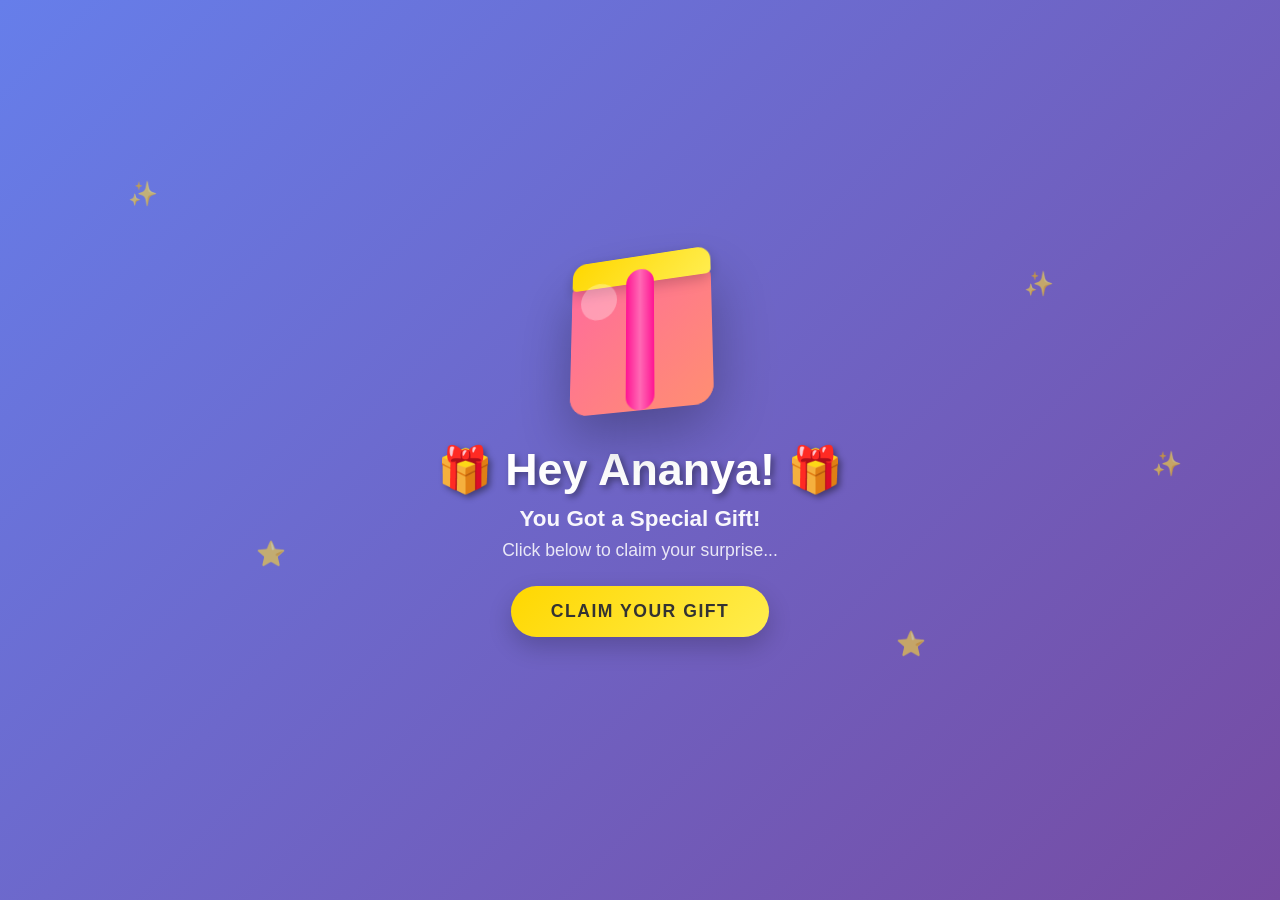
==== index.html @ fb7cb446 "intial commit" ====
<!DOCTYPE html>
<html lang="en">
<head>
    <meta charset="UTF-8">
    <meta name="viewport" content="width=device-width, initial-scale=1.0">
    <title>MyAnyu.com - A Special Surprise For Ananya 💕</title>
    <link rel="stylesheet" href="styles.css">
</head>
<body class="no-scroll">
    <!-- Page 1: Claim Gift Hamper -->
    <div id="claimPage" class="page active full-screen">
        <div class="page-center">
            <div class="gift-wrapper">
                <div class="gift-container">
                    <div class="gift-box">
                        <div class="gift-top"></div>
                        <div class="gift-front"></div>
                        <div class="gift-ribbon"></div>
                        <div class="gift-shine"></div>
                        <div class="gift-particles"></div>
                    </div>
                </div>
                <h1 class="title slide-in-title">🎁 Hey Ananya! 🎁</h1>
                <p class="subtitle fade-in">You Got a Special Gift!</p>
                <p class="subtitle-small fade-in">Click below to claim your surprise...</p>
                <button id="claimBtn" class="btn btn-primary pulse-btn">Claim Your Gift</button>
            </div>
            <div class="floating-stars">
                <span class="star">✨</span>
                <span class="star">⭐</span>
                <span class="star">✨</span>
                <span class="star">⭐</span>
                <span class="star">✨</span>
            </div>
        </div>
    </div>

    <!-- Page 2: Dating Proposal -->
    <div id="proposalPage" class="page full-screen">
        <div class="page-center">
            <div class="reveal-wrapper">
                <div class="reveal-box slide-up">
                    <h1 class="reveal-title">✨ Ananya... ✨</h1>
                    <div class="name-reveal">
                        <h2 class="boy-name bounce-in">💙 YASH 💙</h2>
                    </div>
                    <p class="subtitle-proposal fade-in-delay">The boy in your heart secretly! 💕</p>
                </div>

                <div class="question-box slide-up-delay">
                    <h3 class="question">Would you like to date him? 💑</h3>
                    <div class="buttons-container">
                        <button id="noBtn" class="btn btn-secondary shake-btn">No</button>
                        <button id="yesBtnInitial" class="btn btn-success">Yes</button>
                    </div>
                </div>

                <!-- Emoji message (appears after 5 no attempts) -->
                <div id="emojiMessage" class="emoji-message hidden">
                    <div class="angry-emoji bounce-emoji">😠💕</div>
                    <p class="emoji-text">What's wrong with dating me?? 🥺 Please...</p>
                    <button id="yesBtnFinal" class="btn btn-success btn-large pulse-btn">YES! ❤️</button>
                </div>
            </div>
        </div>
    </div>

    <!-- Celebration Page -->
    <div id="celebrationPage" class="page full-screen">
        <div class="page-center">
            <div class="celebration-wrapper">
                <div class="celebration-content zoom-in">
                    <h1 class="celebration-title bounce">🎉 YES! 🎉</h1>
                    <p class="celebration-message">Ananya, I knew you felt the same! 💕</p>
                    <div class="hearts-animation"></div>
                </div>
                <div class="confetti-container"></div>
            </div>
        </div>
    </div>

    <script src="script.js"></script>
</body>
</html>
---- styles.css ----
* {
    margin: 0;
    padding: 0;
    box-sizing: border-box;
}

html {
    height: 100%;
    overflow: hidden;
}

body {
    font-family: 'Segoe UI', Tahoma, Geneva, Verdana, sans-serif;
    background: linear-gradient(135deg, #667eea 0%, #764ba2 100%);
    height: 100vh;
    width: 100vw;
    display: flex;
    align-items: center;
    justify-content: center;
    overflow: hidden;
}

body.no-scroll {
    overflow: hidden !important;
}

.page {
    display: none;
    opacity: 0;
    transition: opacity 0.6s ease;
    width: 100vw;
    height: 100vh;
    position: fixed;
    top: 0;
    left: 0;
    z-index: 100;
    pointer-events: none;
}

.page.active {
    display: flex;
    opacity: 1;
    pointer-events: auto;
    z-index: 100;
}

.full-screen {
    display: flex;
    align-items: center;
    justify-content: center;
}

.page-center {
    width: 100%;
    height: 100%;
    display: flex;
    align-items: center;
    justify-content: center;
    flex-direction: column;
    position: relative;
}

/* ===== CLAIM PAGE ===== */
#claimPage {
    background: linear-gradient(135deg, #667eea 0%, #764ba2 100%);
}

.gift-wrapper {
    text-align: center;
    z-index: 10;
    animation: fadeInScale 0.8s ease;
}

@keyframes fadeInScale {
    from {
        opacity: 0;
        transform: scale(0.8);
    }
    to {
        opacity: 1;
        transform: scale(1);
    }
}

.gift-container {
    margin-bottom: 30px;
    animation: float 3s ease-in-out infinite;
    perspective: 1000px;
}

@keyframes float {
    0%, 100% { transform: translateY(0px) rotateZ(0deg); }
    25% { transform: translateY(-20px) rotateZ(-2deg); }
    50% { transform: translateY(-30px) rotateZ(2deg); }
    75% { transform: translateY(-20px) rotateZ(-2deg); }
}

.gift-box {
    position: relative;
    width: 150px;
    height: 150px;
    margin: 0 auto;
    background: linear-gradient(135deg, #ff6b9d 0%, #ff8e72 100%);
    border-radius: 20px;
    box-shadow: 0 20px 60px rgba(0, 0, 0, 0.3), inset -2px -2px 5px rgba(0, 0, 0, 0.2);
    transform: rotateX(20deg) rotateY(-20deg);
    animation: spin 4s linear infinite;
}

@keyframes spin {
    0% { transform: rotateX(20deg) rotateY(-20deg); }
    50% { transform: rotateX(20deg) rotateY(340deg); }
    100% { transform: rotateX(20deg) rotateY(320deg); }
}

.gift-top {
    position: absolute;
    top: -15px;
    left: 50%;
    transform: translateX(-50%);
    width: 100%;
    height: 30px;
    background: linear-gradient(135deg, #ffd700 0%, #ffed4e 100%);
    border-radius: 15px 15px 5px 5px;
    box-shadow: 0 5px 15px rgba(0, 0, 0, 0.2);
    animation: bounce 1s ease-in-out infinite;
}

@keyframes bounce {
    0%, 100% { transform: translateX(-50%) translateY(0); }
    50% { transform: translateX(-50%) translateY(-8px); }
}

.gift-front {
    width: 100%;
    height: 100%;
    border-radius: 20px;
    background: linear-gradient(135deg, #ff6b9d 0%, #ff8e72 100%);
}

.gift-ribbon {
    position: absolute;
    top: 0;
    left: 50%;
    transform: translateX(-50%);
    width: 30px;
    height: 150px;
    background: linear-gradient(90deg, #ff1493 0%, #ff69b4 50%, #ff1493 100%);
    border-radius: 15px;
    animation: ribbonWave 2s ease-in-out infinite;
}

@keyframes ribbonWave {
    0%, 100% { transform: translateX(-50%) skewY(0deg); }
    50% { transform: translateX(-50%) skewY(5deg); }
}

.gift-shine {
    position: absolute;
    top: 10px;
    left: 10px;
    width: 40px;
    height: 40px;
    background: rgba(255, 255, 255, 0.3);
    border-radius: 50%;
    animation: shine 2s ease-in-out infinite;
}

@keyframes shine {
    0%, 100% { opacity: 0.3; }
    50% { opacity: 0.8; }
}

.gift-particles {
    position: absolute;
    width: 100%;
    height: 100%;
}

.title {
    color: white;
    font-size: 2.8em;
    margin-bottom: 10px;
    text-shadow: 3px 3px 6px rgba(0, 0, 0, 0.4);
    animation: slideDown 0.8s ease;
    font-weight: 900;
}

@keyframes slideDown {
    from {
        opacity: 0;
        transform: translateY(-40px);
    }
    to {
        opacity: 1;
        transform: translateY(0);
    }
}

.slide-in-title {
    animation: slideDown 0.8s ease;
}

.subtitle {
    color: rgba(255, 255, 255, 0.95);
    font-size: 1.4em;
    margin-bottom: 8px;
    font-weight: 600;
    animation: fadeIn 1s ease 0.3s both;
}

.subtitle-small {
    color: rgba(255, 255, 255, 0.85);
    font-size: 1.1em;
    margin-bottom: 25px;
    animation: fadeIn 1s ease 0.5s both;
}

@keyframes fadeIn {
    from { opacity: 0; }
    to { opacity: 1; }
}

.fade-in {
    animation: fadeIn 1s ease 0.3s both;
}

.fade-in-delay {
    animation: fadeIn 1s ease 0.5s both;
}

/* ===== BUTTONS ===== */
.btn {
    padding: 15px 40px;
    border: none;
    border-radius: 50px;
    font-size: 1.1em;
    font-weight: 600;
    cursor: pointer;
    transition: all 0.3s ease;
    box-shadow: 0 10px 25px rgba(0, 0, 0, 0.2);
    text-transform: uppercase;
    letter-spacing: 1.5px;
    position: relative;
    overflow: hidden;
    z-index: 50;
    pointer-events: auto;
}

.btn::before {
    content: '';
    position: absolute;
    top: 0;
    left: -100%;
    width: 100%;
    height: 100%;
    background: rgba(255, 255, 255, 0.3);
    transition: left 0.5s ease;
    z-index: -1;
}

.btn:hover::before {
    left: 100%;
}

.btn:hover {
    transform: translateY(-3px);
    box-shadow: 0 15px 40px rgba(0, 0, 0, 0.3);
}

.btn:active {
    transform: translateY(-1px);
}

.btn-primary {
    background: linear-gradient(135deg, #ffd700 0%, #ffed4e 100%);
    color: #333;
    animation: slideUp 0.8s ease 0.6s both;
}

.btn-primary:hover {
    background: linear-gradient(135deg, #ffed4e 0%, #ffd700 100%);
}

@keyframes slideUp {
    from {
        opacity: 0;
        transform: translateY(30px);
    }
    to {
        opacity: 1;
        transform: translateY(0);
    }
}

.pulse-btn {
    animation: pulse 1.5s ease-in-out infinite;
}

@keyframes pulse {
    0%, 100% { transform: scale(1); box-shadow: 0 10px 25px rgba(0, 0, 0, 0.2); }
    50% { transform: scale(1.08); box-shadow: 0 15px 40px rgba(0, 0, 0, 0.4); }
}

.btn-secondary {
    background: linear-gradient(135deg, #ff6b9d 0%, #ff8e72 100%);
    color: white;
    position: fixed;
}

.btn-secondary:hover {
    background: linear-gradient(135deg, #ff8e72 0%, #ff6b9d 100%);
}

.shake-btn {
    animation: shake 0.5s ease-in-out;
}

@keyframes shake {
    0%, 100% { transform: translateX(0); }
    25% { transform: translateX(-5px); }
    75% { transform: translateX(5px); }
}

.btn-success {
    background: linear-gradient(135deg, #00d4ff 0%, #0099ff 100%);
    color: white;
    animation: slideUp 0.8s ease 0.7s both;
}

.btn-success:hover {
    background: linear-gradient(135deg, #0099ff 0%, #00d4ff 100%);
}

.btn-large {
    padding: 20px 60px;
    font-size: 1.4em;
    animation: pulse 1s ease-in-out infinite;
    margin-top: 20px;
}

/* ===== FLOATING STARS ===== */
.floating-stars {
    position: absolute;
    width: 100%;
    height: 100%;
    pointer-events: none;
    top: 0;
    left: 0;
}

.star {
    position: absolute;
    font-size: 1.5em;
    animation: starFloat 4s ease-in-out infinite;
    opacity: 0.6;
}

.star:nth-child(1) { left: 10%; top: 20%; animation-delay: 0s; }
.star:nth-child(2) { left: 20%; top: 60%; animation-delay: 0.5s; }
.star:nth-child(3) { left: 80%; top: 30%; animation-delay: 1s; }
.star:nth-child(4) { left: 70%; top: 70%; animation-delay: 1.5s; }
.star:nth-child(5) { left: 90%; top: 50%; animation-delay: 2s; }

@keyframes starFloat {
    0%, 100% { transform: translateY(0px); opacity: 0.3; }
    50% { transform: translateY(-30px); opacity: 0.8; }
}

/* ===== PROPOSAL PAGE ===== */
#proposalPage {
    background: linear-gradient(135deg, #667eea 0%, #764ba2 100%);
}

.reveal-wrapper {
    display: flex;
    flex-direction: column;
    gap: 30px;
    align-items: center;
    width: 100%;
    max-width: 600px;
    z-index: 10;
    perspective: 1000px;
}

.reveal-box {
    background: rgba(255, 255, 255, 0.95);
    padding: 50px 40px;
    border-radius: 30px;
    box-shadow: 0 20px 60px rgba(0, 0, 0, 0.3);
    backdrop-filter: blur(10px);
    text-align: center;
    animation: slideUp 0.8s ease;
}

@keyframes slideUp {
    from {
        opacity: 0;
        transform: translateY(50px) rotateX(10deg);
    }
    to {
        opacity: 1;
        transform: translateY(0) rotateX(0deg);
    }
}

.slide-up {
    animation: slideUp 0.8s ease;
}

.slide-up-delay {
    animation: slideUp 0.8s ease 0.2s both;
}

.reveal-title {
    color: #764ba2;
    font-size: 1.8em;
    margin-bottom: 20px;
    font-weight: 700;
    animation: scaleIn 0.6s ease;
}

@keyframes scaleIn {
    from {
        opacity: 0;
        transform: scale(0);
    }
    to {
        opacity: 1;
        transform: scale(1);
    }
}

.name-reveal {
    margin: 35px 0;
    position: relative;
    padding: 20px;
    background: linear-gradient(135deg, rgba(255, 107, 157, 0.1), rgba(255, 156, 114, 0.1));
    border-radius: 20px;
}

.boy-name {
    color: #ff6b9d;
    font-size: 3.8em;
    font-weight: 900;
    text-shadow: 3px 3px 8px rgba(255, 107, 157, 0.3);
    margin: 0;
    letter-spacing: 2px;
    animation: heartbeat 1.2s ease-in-out infinite;
}

@keyframes heartbeat {
    0%, 100% { transform: scale(1); }
    25% { transform: scale(1.05); }
    50% { transform: scale(1.1); }
    75% { transform: scale(1.05); }
}

.bounce-in {
    animation: bounceInScale 0.8s cubic-bezier(0.68, -0.55, 0.265, 1.55) 0.3s both;
}

@keyframes bounceInScale {
    from {
        opacity: 0;
        transform: scale(0) rotateZ(-180deg);
    }
    to {
        opacity: 1;
        transform: scale(1) rotateZ(0deg);
    }
}

.subtitle-proposal {
    color: #764ba2;
    font-size: 1.35em;
    font-weight: 600;
    margin: 15px 0 0 0;
}

.question-box {
    background: rgba(255, 255, 255, 0.95);
    padding: 45px 40px;
    border-radius: 30px;
    box-shadow: 0 20px 60px rgba(0, 0, 0, 0.3);
    backdrop-filter: blur(10px);
    width: 100%;
    animation: slideUp 0.8s ease 0.2s both;
}

.question {
    color: #764ba2;
    font-size: 1.85em;
    margin-bottom: 40px;
    font-weight: 700;
    animation: slideInLeft 0.6s ease 0.4s both;
}

@keyframes slideInLeft {
    from {
        opacity: 0;
        transform: translateX(-30px);
    }
    to {
        opacity: 1;
        transform: translateX(0);
    }
}

.buttons-container {
    display: flex;
    gap: 25px;
    justify-content: center;
    flex-wrap: wrap;
    animation: slideInRight 0.6s ease 0.5s both;
}

@keyframes slideInRight {
    from {
        opacity: 0;
        transform: translateX(30px);
    }
    to {
        opacity: 1;
        transform: translateX(0);
    }
}

#noBtn {
    position: fixed;
    z-index: 60;
    pointer-events: auto;
    animation: slideUp 0.8s ease 0.7s both;
}

#yesBtnInitial {
    position: relative;
    min-width: 150px;
}

/* ===== EMOJI MESSAGE ===== */
.emoji-message {
    background: rgba(255, 255, 255, 0.95);
    padding: 50px 40px;
    border-radius: 30px;
    box-shadow: 0 20px 60px rgba(0, 0, 0, 0.3);
    backdrop-filter: blur(10px);
    display: none;
    text-align: center;
    animation: popIn 0.6s cubic-bezier(0.68, -0.55, 0.265, 1.55);
    width: 100%;
}

@keyframes popIn {
    from {
        opacity: 0;
        transform: scale(0) rotateZ(-10deg);
    }
    to {
        opacity: 1;
        transform: scale(1) rotateZ(0deg);
    }
}

.emoji-message.show {
    display: block;
}

.hidden {
    display: none !important;
}

.angry-emoji {
    font-size: 5.5em;
    animation: bounce 0.7s ease infinite;
    margin-bottom: 20px;
}

@keyframes bounce {
    0%, 100% { transform: translateY(0) rotateZ(0deg); }
    25% { transform: translateY(-15px) rotateZ(-5deg); }
    50% { transform: translateY(-25px) rotateZ(5deg); }
    75% { transform: translateY(-15px) rotateZ(-5deg); }
}

.bounce-emoji {
    animation: bounce 0.7s ease infinite;
}

.emoji-text {
    color: #764ba2;
    font-size: 1.6em;
    margin: 20px 0 30px 0;
    font-weight: 600;
    animation: fadeIn 0.8s ease 0.2s both;
}

/* ===== CELEBRATION PAGE ===== */
#celebrationPage {
    background: linear-gradient(135deg, #00d4ff 0%, #0099ff 100%);
}

.celebration-wrapper {
    position: relative;
    width: 100%;
    height: 100%;
    display: flex;
    align-items: center;
    justify-content: center;
    overflow: hidden;
}

.celebration-content {
    z-index: 10;
    text-align: center;
    animation: zoomIn 0.8s cubic-bezier(0.68, -0.55, 0.265, 1.55);
}

@keyframes zoomIn {
    from {
        opacity: 0;
        transform: scale(0) rotateZ(-180deg);
    }
    to {
        opacity: 1;
        transform: scale(1) rotateZ(0deg);
    }
}

.zoom-in {
    animation: zoomIn 0.8s cubic-bezier(0.68, -0.55, 0.265, 1.55);
}

.celebration-title {
    color: white;
    font-size: 4.5em;
    font-weight: 900;
    text-shadow: 4px 4px 8px rgba(0, 0, 0, 0.3);
    margin-bottom: 20px;
    animation: bounce 0.7s ease infinite;
    letter-spacing: 2px;
}

.bounce {
    animation: bounce 0.7s ease infinite;
}

.celebration-message {
    color: rgba(255, 255, 255, 0.98);
    font-size: 1.9em;
    font-weight: 600;
    margin-bottom: 40px;
    animation: slideUp 0.8s ease 0.3s both;
}

/* ===== HEARTS ANIMATION ===== */
.hearts-animation {
    position: relative;
    width: 100%;
    height: 300px;
    margin: 40px 0;
}

.heart {
    position: absolute;
    left: 50%;
    bottom: 0;
    font-size: 2.5em;
    animation: heartFloat 3s ease-out infinite;
    pointer-events: none;
    filter: drop-shadow(0 0 5px rgba(255, 107, 157, 0.5));
}

@keyframes heartFloat {
    0% {
        opacity: 1;
        transform: translateX(-50%) translateY(0) scale(1);
    }
    50% {
        opacity: 1;
    }
    100% {
        opacity: 0;
        transform: translateX(-50%) translateY(-400px) scale(0.3);
    }
}

/* ===== CONFETTI ===== */
.confetti-container {
    position: fixed;
    top: 0;
    left: 0;
    width: 100%;
    height: 100%;
    pointer-events: none;
    z: 999;
}

.confetti {
    position: fixed;
    width: 12px;
    height: 12px;
    pointer-events: none;
    animation: confettiFall 3.5s ease-out forwards;
    border-radius: 2px;
}

@keyframes confettiFall {
    0% {
        opacity: 1;
        transform: translateY(-10vh) rotateZ(0) translateX(0);
    }
    100% {
        opacity: 0;
        transform: translateY(100vh) rotateZ(720deg) translateX(100px);
    }
}

/* ===== RESPONSIVE DESIGN ===== */
@media (max-width: 768px) {
    .title {
        font-size: 2.2em;
    }

    .subtitle {
        font-size: 1.2em;
    }

    .boy-name {
        font-size: 2.8em;
    }

    .btn {
        padding: 12px 30px;
        font-size: 1em;
    }

    .btn-large {
        padding: 15px 40px;
        font-size: 1.2em;
    }

    .buttons-container {
        flex-direction: column;
    }

    #noBtn, #yesBtnInitial {
        width: 100%;
    }

    .reveal-box, .question-box, .emoji-message {
        padding: 30px 20px;
    }

    .celebration-title {
        font-size: 3.2em;
    }

    .celebration-message {
        font-size: 1.4em;
    }

    .angry-emoji {
        font-size: 4em;
    }

    .gift-container {
        margin-bottom: 20px;
    }

    .gift-box {
        width: 120px;
        height: 120px;
    }
}

@media (max-width: 480px) {
    body {
        font-size: 14px;
    }

    .page-center {
        padding: 20px;
    }

    .title {
        font-size: 1.8em;
    }

    .subtitle {
        font-size: 1.1em;
    }

    .boy-name {
        font-size: 2.2em;
    }

    .reveal-box, .question-box, .emoji-message {
        padding: 20px 15px;
    }

    .btn {
        padding: 12px 25px;
        font-size: 0.95em;
    }

    .celebration-title {
        font-size: 2.5em;
    }

    .question {
        font-size: 1.3em;
    }

    .gift-box {
        width: 100px;
        height: 100px;
    }
}
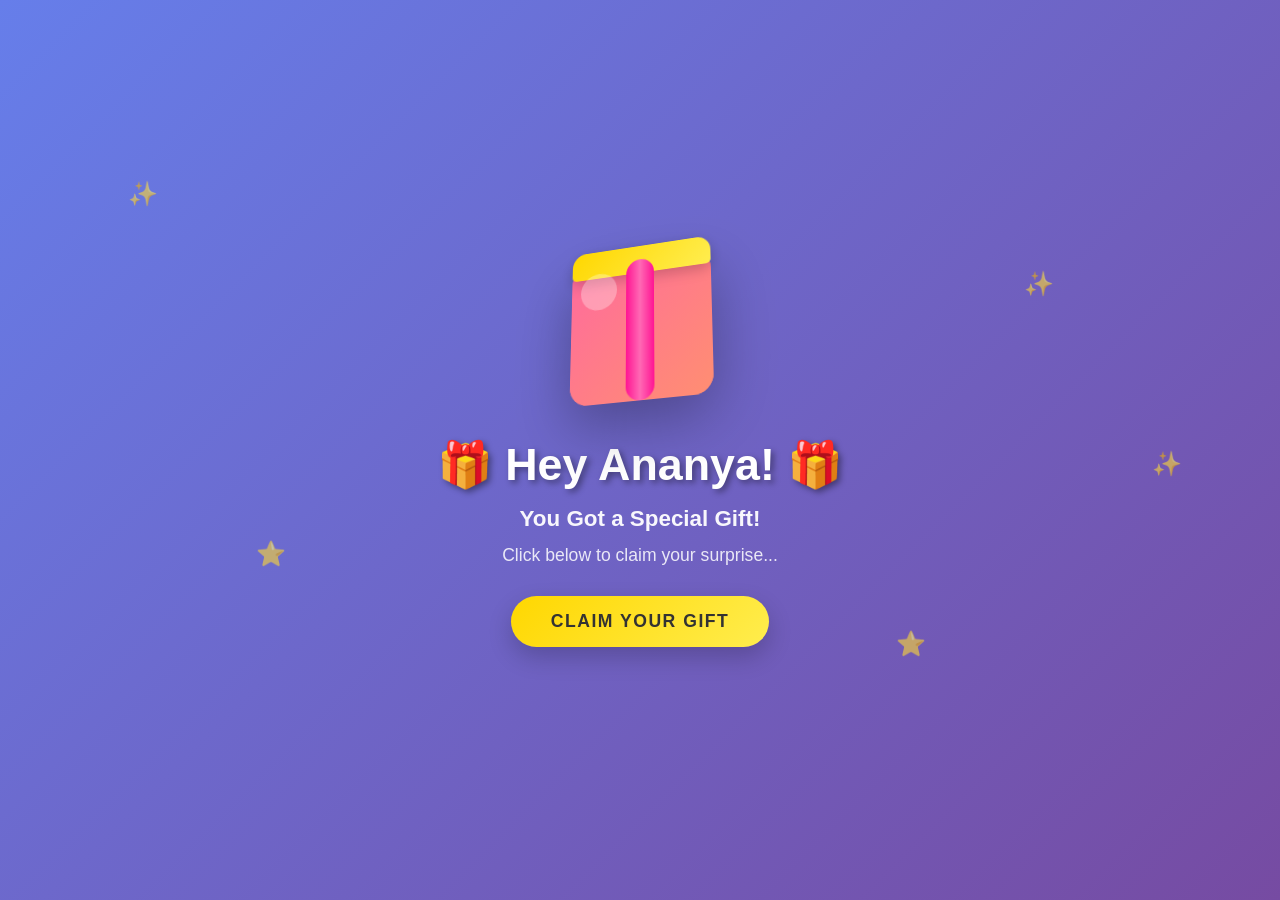
==== commit 171c8428: "Fix claim button click - gift box blocking button, fix no btn position" ====
--- a/index.html
+++ b/index.html
@@ -11,7 +11,7 @@
     <div id="claimPage" class="page active full-screen">
         <div class="page-center">
             <div class="gift-wrapper">
-                <div class="gift-container">
+                <div class="gift-container" id="giftBox">
                     <div class="gift-box">
                         <div class="gift-top"></div>
                         <div class="gift-front"></div>
@@ -50,8 +50,8 @@
                 <div class="question-box slide-up-delay">
                     <h3 class="question">Would you like to date him? 💑</h3>
                     <div class="buttons-container">
+                        <button id="yesBtnInitial" class="btn btn-success">Yes! ❤️</button>
                         <button id="noBtn" class="btn btn-secondary shake-btn">No</button>
-                        <button id="yesBtnInitial" class="btn btn-success">Yes</button>
                     </div>
                 </div>
 
@@ -65,13 +65,53 @@
         </div>
     </div>
 
-    <!-- Celebration Page -->
+    <!-- Page 3: Date Location Selection -->
+    <div id="dateLocationPage" class="page full-screen">
+        <div class="page-center">
+            <div class="location-wrapper">
+                <div class="location-box slide-up">
+                    <h1 class="location-title">🗓️ Where should we go? 🗓️</h1>
+                    <p class="location-subtitle">Pick our perfect date spot! 💕</p>
+                    
+                    <div class="location-grid">
+                        <button class="location-btn" data-location="Restaurant">
+                            <span class="location-emoji">🍽️</span>
+                            <span class="location-text">Restaurant</span>
+                        </button>
+                        <button class="location-btn" data-location="Movie">
+                            <span class="location-emoji">🎬</span>
+                            <span class="location-text">Movie</span>
+                        </button>
+                        <button class="location-btn" data-location="Beach">
+                            <span class="location-emoji">🏖️</span>
+                            <span class="location-text">Beach</span>
+                        </button>
+                        <button class="location-btn" data-location="Park">
+                            <span class="location-emoji">🌳</span>
+                            <span class="location-text">Park</span>
+                        </button>
+                        <button class="location-btn" data-location="Coffee">
+                            <span class="location-emoji">☕</span>
+                            <span class="location-text">Coffee</span>
+                        </button>
+                        <button class="location-btn" data-location="Adventure">
+                            <span class="location-emoji">🎢</span>
+                            <span class="location-text">Adventure</span>
+                        </button>
+                    </div>
+                </div>
+            </div>
+        </div>
+    </div>
+
+    <!-- Page 4: Celebration -->
     <div id="celebrationPage" class="page full-screen">
         <div class="page-center">
             <div class="celebration-wrapper">
                 <div class="celebration-content zoom-in">
                     <h1 class="celebration-title bounce">🎉 YES! 🎉</h1>
                     <p class="celebration-message">Ananya, I knew you felt the same! 💕</p>
+                    <div id="locationDisplay" class="location-display"></div>
                     <div class="hearts-animation"></div>
                 </div>
                 <div class="confetti-container"></div>
--- a/styles.css
+++ b/styles.css
@@ -68,7 +68,12 @@
 .gift-wrapper {
     text-align: center;
     z-index: 10;
+    position: relative;
     animation: fadeInScale 0.8s ease;
+    display: flex;
+    flex-direction: column;
+    align-items: center;
+    gap: 5px;
 }
 
 @keyframes fadeInScale {
@@ -86,6 +91,9 @@
     margin-bottom: 30px;
     animation: float 3s ease-in-out infinite;
     perspective: 1000px;
+    pointer-events: none; /* gift box never blocks clicks */
+    position: relative;
+    z-index: 1;
 }
 
 @keyframes float {
@@ -276,6 +284,10 @@
     background: linear-gradient(135deg, #ffd700 0%, #ffed4e 100%);
     color: #333;
     animation: slideUp 0.8s ease 0.6s both;
+    position: relative;
+    z-index: 20; /* always above gift box */
+    cursor: pointer;
+    pointer-events: auto;
 }
 
 .btn-primary:hover {
@@ -305,7 +317,7 @@
 .btn-secondary {
     background: linear-gradient(135deg, #ff6b9d 0%, #ff8e72 100%);
     color: white;
-    position: fixed;
+    /* NO position:fixed here — JS sets it to fixed only when evading */
 }
 
 .btn-secondary:hover {
@@ -320,6 +332,17 @@
     0%, 100% { transform: translateX(0); }
     25% { transform: translateX(-5px); }
     75% { transform: translateX(5px); }
+}
+
+@keyframes floatAway {
+    0% {
+        opacity: 1;
+        transform: translateY(0) scale(1);
+    }
+    100% {
+        opacity: 0;
+        transform: translateY(-100px) scale(0.5);
+    }
 }
 
 .btn-success {
@@ -509,10 +532,14 @@
 
 .buttons-container {
     display: flex;
-    gap: 25px;
+    gap: 30px;
     justify-content: center;
-    flex-wrap: wrap;
+    align-items: center;
+    flex-wrap: nowrap;
     animation: slideInRight 0.6s ease 0.5s both;
+    position: relative;
+    min-height: 70px;
+    z-index: 10;
 }
 
 @keyframes slideInRight {
@@ -527,15 +554,16 @@
 }
 
 #noBtn {
-    position: fixed;
-    z-index: 60;
+    position: relative;
+    z-index: 50;
     pointer-events: auto;
-    animation: slideUp 0.8s ease 0.7s both;
+    min-width: 150px;
 }
 
 #yesBtnInitial {
     position: relative;
     min-width: 150px;
+    z-index: 10;
 }
 
 /* ===== EMOJI MESSAGE ===== */
@@ -595,9 +623,168 @@
     animation: fadeIn 0.8s ease 0.2s both;
 }
 
-/* ===== CELEBRATION PAGE ===== */
-#celebrationPage {
-    background: linear-gradient(135deg, #00d4ff 0%, #0099ff 100%);
+/* ===== DATE LOCATION PAGE ===== */
+#dateLocationPage {
+    background: linear-gradient(135deg, #667eea 0%, #764ba2 100%);
+}
+
+.location-wrapper {
+    display: flex;
+    flex-direction: column;
+    gap: 30px;
+    align-items: center;
+    width: 100%;
+    max-width: 700px;
+    z-index: 10;
+}
+
+.location-box {
+    background: rgba(255, 255, 255, 0.95);
+    padding: 50px 40px;
+    border-radius: 30px;
+    box-shadow: 0 20px 60px rgba(0, 0, 0, 0.3);
+    backdrop-filter: blur(10px);
+    text-align: center;
+    animation: slideUp 0.8s ease;
+    width: 100%;
+}
+
+.location-title {
+    color: #764ba2;
+    font-size: 2.2em;
+    margin-bottom: 15px;
+    font-weight: 700;
+}
+
+.location-subtitle {
+    color: #ff6b9d;
+    font-size: 1.2em;
+    margin-bottom: 35px;
+    font-weight: 600;
+}
+
+.location-grid {
+    display: grid;
+    grid-template-columns: 1fr 1fr 1fr;
+    gap: 20px;
+    margin-top: 25px;
+}
+
+.location-btn {
+    background: linear-gradient(135deg, #667eea 0%, #764ba2 100%);
+    border: none;
+    border-radius: 20px;
+    padding: 25px 15px;
+    cursor: pointer;
+    transition: all 0.3s ease;
+    display: flex;
+    flex-direction: column;
+    align-items: center;
+    gap: 10px;
+    box-shadow: 0 10px 25px rgba(0, 0, 0, 0.2);
+    z-index: 50;
+    pointer-events: auto;
+    animation: slideUp 0.8s ease 0.1s both;
+}
+
+.location-btn:nth-child(2) {
+    animation-delay: 0.2s;
+}
+
+.location-btn:nth-child(3) {
+    animation-delay: 0.3s;
+}
+
+.location-btn:nth-child(4) {
+    animation-delay: 0.4s;
+}
+
+.location-btn:nth-child(5) {
+    animation-delay: 0.5s;
+}
+
+.location-btn:nth-child(6) {
+    animation-delay: 0.6s;
+}
+
+.location-emoji {
+    font-size: 2.5em;
+    display: block;
+}
+
+.location-text {
+    color: white;
+    font-weight: 600;
+    font-size: 1em;
+    text-transform: uppercase;
+    letter-spacing: 1px;
+}
+
+.location-btn:hover {
+    transform: translateY(-5px) scale(1.05);
+    box-shadow: 0 15px 40px rgba(0, 0, 0, 0.3);
+    background: linear-gradient(135deg, #764ba2 0%, #667eea 100%);
+}
+
+.location-btn:active {
+    transform: translateY(-2px);
+}
+
+.location-display {
+    font-size: 1.8em;
+    margin-top: 20px;
+    color: #764ba2;
+    font-weight: 600;
+    animation: slideUp 0.8s ease 0.3s both;
+}
+
+/* ===== RESPONSIVE DATE LOCATION PAGE ===== */
+@media (max-width: 768px) {
+    .location-grid {
+        grid-template-columns: 1fr 1fr;
+        gap: 15px;
+    }
+
+    .location-title {
+        font-size: 1.8em;
+    }
+
+    .location-btn {
+        padding: 20px 10px;
+    }
+
+    .location-emoji {
+        font-size: 2em;
+    }
+}
+
+@media (max-width: 480px) {
+    .location-grid {
+        grid-template-columns: 1fr;
+        gap: 12px;
+    }
+
+    .location-box {
+        padding: 30px 20px;
+    }
+
+    .location-title {
+        font-size: 1.5em;
+    }
+
+    .location-btn {
+        padding: 15px 10px;
+        flex-direction: row;
+        justify-content: center;
+    }
+
+    .location-emoji {
+        font-size: 1.8em;
+    }
+
+    .location-text {
+        font-size: 0.9em;
+    }
 }
 
 .celebration-wrapper {
